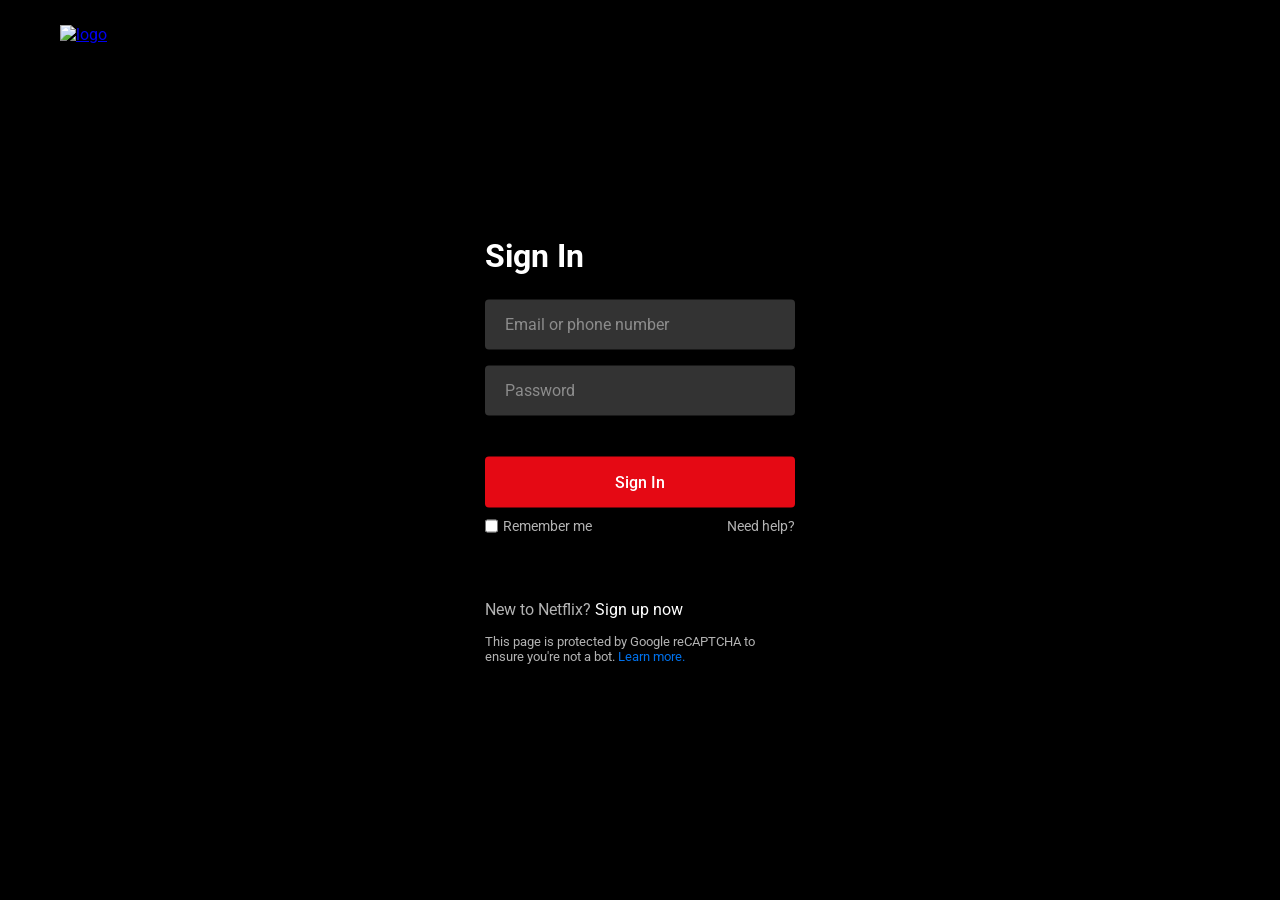
==== login/index.html @ cd2f58f1 "Add files via upload" ====
<!DOCTYPE html>
<!-- Coding By CodingNepal - www.codingnepalweb.com -->
<html lang="en">
<head>
    <meta charset="UTF-8">
    <meta name="viewport" content="width=device-width, initial-scale=1.0">
    <title>Netflix Login Page | CodingNepal</title>
    <link rel="stylesheet" href="style.css">
</head>
<body>
    <nav>
        <a href="#"><img src="images/logo.svg" alt="logo"></a>
    </nav>
    <div class="form-wrapper">
        <h2>Sign In</h2>
        <form action="#">
            <div class="form-control">
                <input type="text" required>
                <label>Email or phone number</label>
            </div>
            <div class="form-control">
                <input type="password" required>
                <label>Password</label>
            </div>
            <button type="submit">Sign In</button>
            <div class="form-help"> 
                <div class="remember-me">
                    <input type="checkbox" id="remember-me">
                    <label for="remember-me">Remember me</label>
                </div>
                <a href="#">Need help?</a>
            </div>
        </form>
        <p>New to Netflix? <a href="#">Sign up now</a></p>
        <small>
            This page is protected by Google reCAPTCHA to ensure you're not a bot. 
            <a href="#">Learn more.</a>
        </small>
    </div>
</body>
</html>
---- login/style.css ----
@import url("https://fonts.googleapis.com/css2?family=Roboto:wght@400;500;600;700&display=swap");

* {
    margin: 0;
    padding: 0;
    box-sizing: border-box;
    font-family: 'Roboto', sans-serif;
}

body {
    background: #000;
}

body::before {
    content: "";
    position: absolute;
    left: 0;
    top: 0;
    opacity: 0.5;
    width: 100%;
    height: 100%;
    background: url("images/hero-img.jpg");
    background-position: center;
}

nav {
    position: fixed;
    padding: 25px 60px;
    z-index: 1;
}

nav a img {
    width: 167px;
}

.form-wrapper {
    position: absolute;
    left: 50%;
    top: 50%;
    border-radius: 4px;
    padding: 70px;
    width: 450px;
    transform: translate(-50%, -50%);
    background: rgba(0, 0, 0, .75);
}

.form-wrapper h2 {
    color: #fff;
    font-size: 2rem;
}

.form-wrapper form {
    margin: 25px 0 65px;
}

form .form-control {
    height: 50px;
    position: relative;
    margin-bottom: 16px;
}

.form-control input {
    height: 100%;
    width: 100%;
    background: #333;
    border: none;
    outline: none;
    border-radius: 4px;
    color: #fff;
    font-size: 1rem;
    padding: 0 20px;
}

.form-control input:is(:focus, :valid) {
    background: #444;
    padding: 16px 20px 0;
}

.form-control label {
    position: absolute;
    left: 20px;
    top: 50%;
    transform: translateY(-50%);
    font-size: 1rem;
    pointer-events: none;
    color: #8c8c8c;
    transition: all 0.1s ease;
}

.form-control input:is(:focus, :valid)~label {
    font-size: 0.75rem;
    transform: translateY(-130%);
}

form button {
    width: 100%;
    padding: 16px 0;
    font-size: 1rem;
    background: #e50914;
    color: #fff;
    font-weight: 500;
    border-radius: 4px;
    border: none;
    outline: none;
    margin: 25px 0 10px;
    cursor: pointer;
    transition: 0.1s ease;
}

form button:hover {
    background: #c40812;
}

.form-wrapper a {
    text-decoration: none;
}

.form-wrapper a:hover {
    text-decoration: underline;
}

.form-wrapper :where(label, p, small, a) {
    color: #b3b3b3;
}

form .form-help {
    display: flex;
    justify-content: space-between;
}

form .remember-me {
    display: flex;
}

form .remember-me input {
    margin-right: 5px;
    accent-color: #b3b3b3;
}

form .form-help :where(label, a) {
    font-size: 0.9rem;
}

.form-wrapper p a {
    color: #fff;
}

.form-wrapper small {
    display: block;
    margin-top: 15px;
    color: #b3b3b3;
}

.form-wrapper small a {
    color: #0071eb;
}

@media (max-width: 740px) {
    body::before {
        display: none;
    }

    nav, .form-wrapper {
        padding: 20px;
    }

    nav a img {
        width: 140px;
    }

    .form-wrapper {
        width: 100%;
        top: 43%;
    }

    .form-wrapper form {
        margin: 25px 0 40px;
    }
}
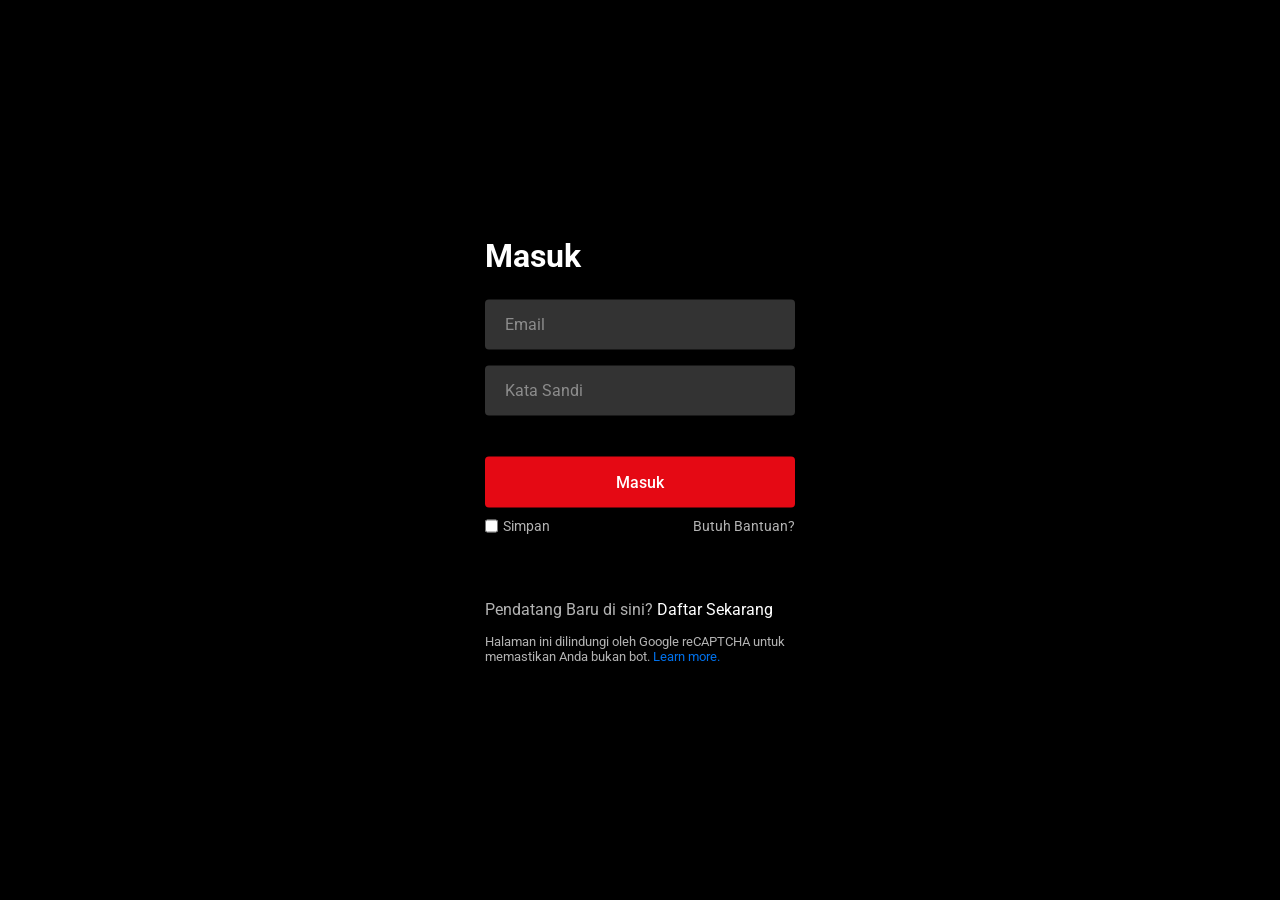
==== commit f3554e99: "Update index.html" ====
--- a/login/index.html
+++ b/login/index.html
@@ -4,38 +4,35 @@
 <head>
     <meta charset="UTF-8">
     <meta name="viewport" content="width=device-width, initial-scale=1.0">
-    <title>Netflix Login Page | CodingNepal</title>
+    <title>Masuk - Tisa Resto Jogja</title>
     <link rel="stylesheet" href="style.css">
 </head>
 <body>
-    <nav>
-        <a href="#"><img src="images/logo.svg" alt="logo"></a>
-    </nav>
     <div class="form-wrapper">
-        <h2>Sign In</h2>
+        <h2>Masuk</h2>
         <form action="#">
             <div class="form-control">
                 <input type="text" required>
-                <label>Email or phone number</label>
+                <label>Email</label>
             </div>
             <div class="form-control">
                 <input type="password" required>
-                <label>Password</label>
+                <label>Kata Sandi</label>
             </div>
-            <button type="submit">Sign In</button>
+            <button type="submit">Masuk</button>
             <div class="form-help"> 
                 <div class="remember-me">
                     <input type="checkbox" id="remember-me">
-                    <label for="remember-me">Remember me</label>
+                    <label for="remember-me">Simpan</label>
                 </div>
-                <a href="#">Need help?</a>
+                <a href="#">Butuh Bantuan?</a>
             </div>
         </form>
-        <p>New to Netflix? <a href="#">Sign up now</a></p>
+        <p>Pendatang Baru di sini? <a href="#">Daftar Sekarang</a></p>
         <small>
-            This page is protected by Google reCAPTCHA to ensure you're not a bot. 
+                Halaman ini dilindungi oleh Google reCAPTCHA untuk memastikan Anda bukan bot.
             <a href="#">Learn more.</a>
         </small>
     </div>
 </body>
-</html>+</html>
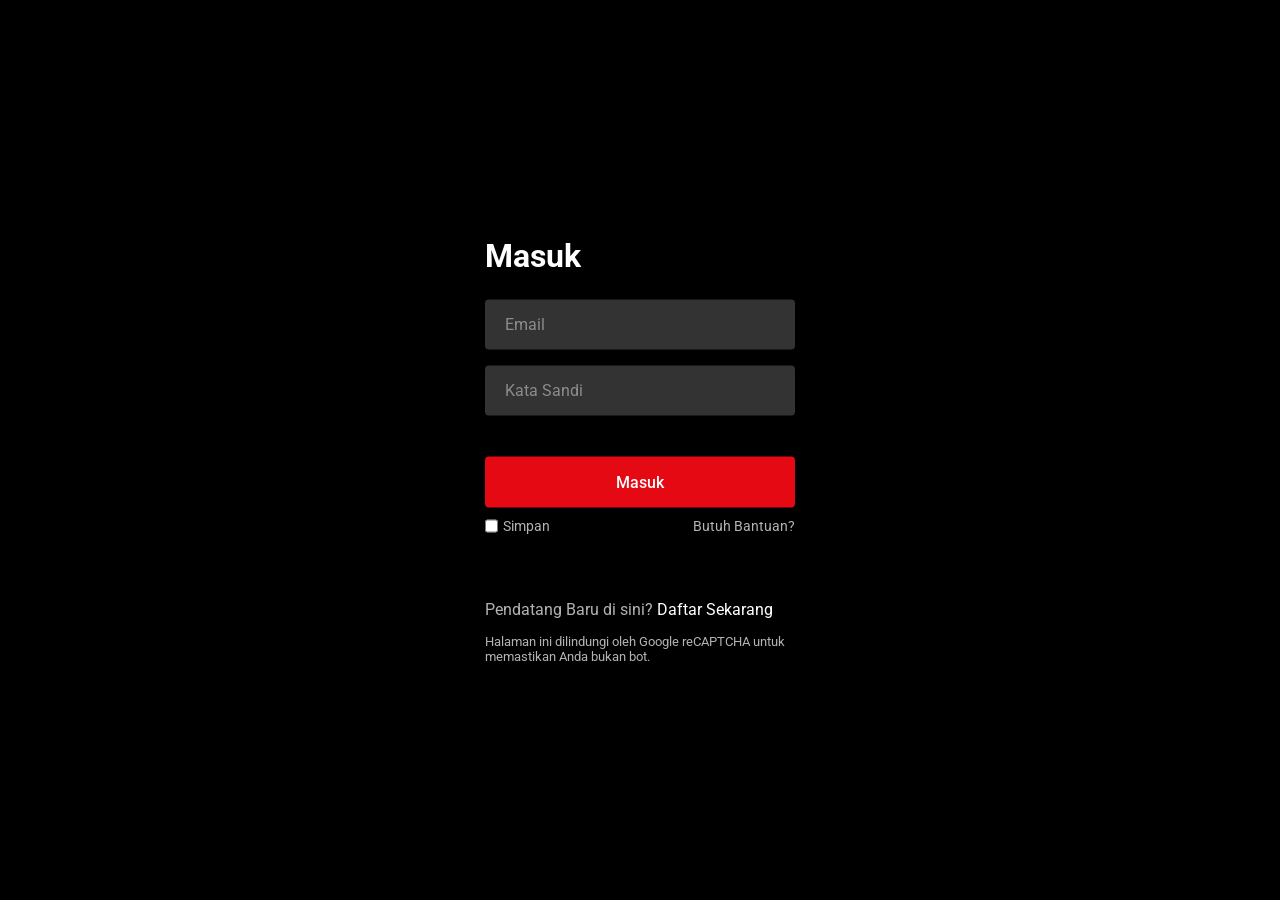
==== commit 30b06e10: "Update index.html" ====
--- a/login/index.html
+++ b/login/index.html
@@ -31,7 +31,6 @@
         <p>Pendatang Baru di sini? <a href="#">Daftar Sekarang</a></p>
         <small>
                 Halaman ini dilindungi oleh Google reCAPTCHA untuk memastikan Anda bukan bot.
-            <a href="#">Learn more.</a>
         </small>
     </div>
 </body>
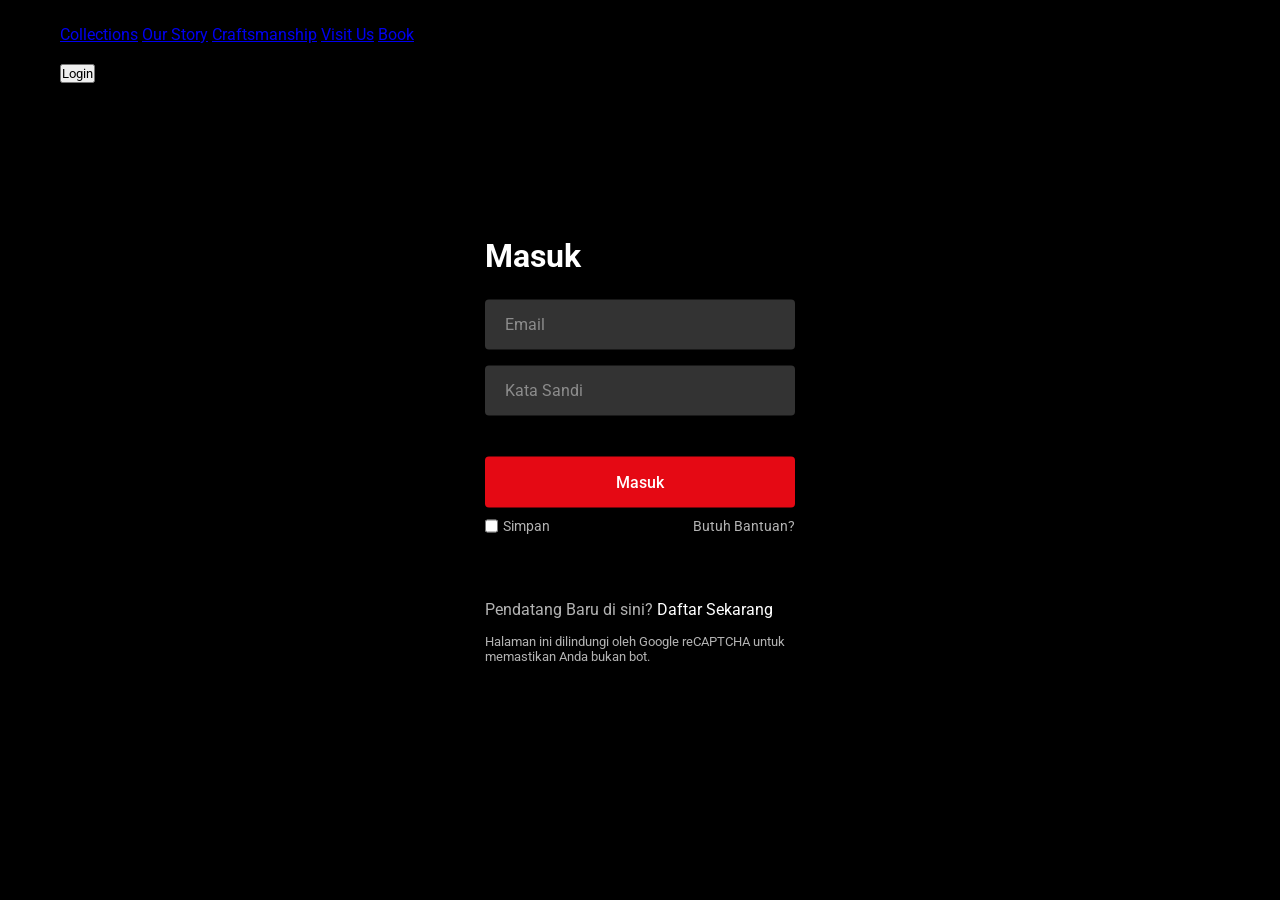
==== commit f909ca68: "Update index.html" ====
--- a/login/index.html
+++ b/login/index.html
@@ -33,5 +33,18 @@
                 Halaman ini dilindungi oleh Google reCAPTCHA untuk memastikan Anda bukan bot.
         </small>
     </div>
+    <nav class="nav-main">
+        <a href="#collections">Collections</a>
+        <a href="#story">Our Story</a>
+        <a href="#craftsmanship">Craftsmanship</a>
+        <a href="#contact">Visit Us</a>
+        <a href="#contact" class="nav-cta">Book </a>
+        <p id="userInfo">Belum login</p>
+<div id="authArea">
+    <button onclick="goLogin()" class="nav-cta">Login</button>
+</div>
+    </footer>
+    <scrip src="templatemo-maison-doree.js"></scrip>
+      <scrip src="js/login.js"></scrip>
 </body>
 </html>
--- a/login/style.css
+++ b/login/style.css
@@ -176,4 +176,17 @@
     .form-wrapper form {
         margin: 25px 0 40px;
     }
-}+}
+
+#message{
+    background: #ff4e4e;
+    color: white;
+    text-align: 20px;
+}
+#alertBox{
+    pisition: fixed;
+    top: 20px;
+    left: 50%;
+    transform: translateX(-50%);
+    z-index: 999;
+}
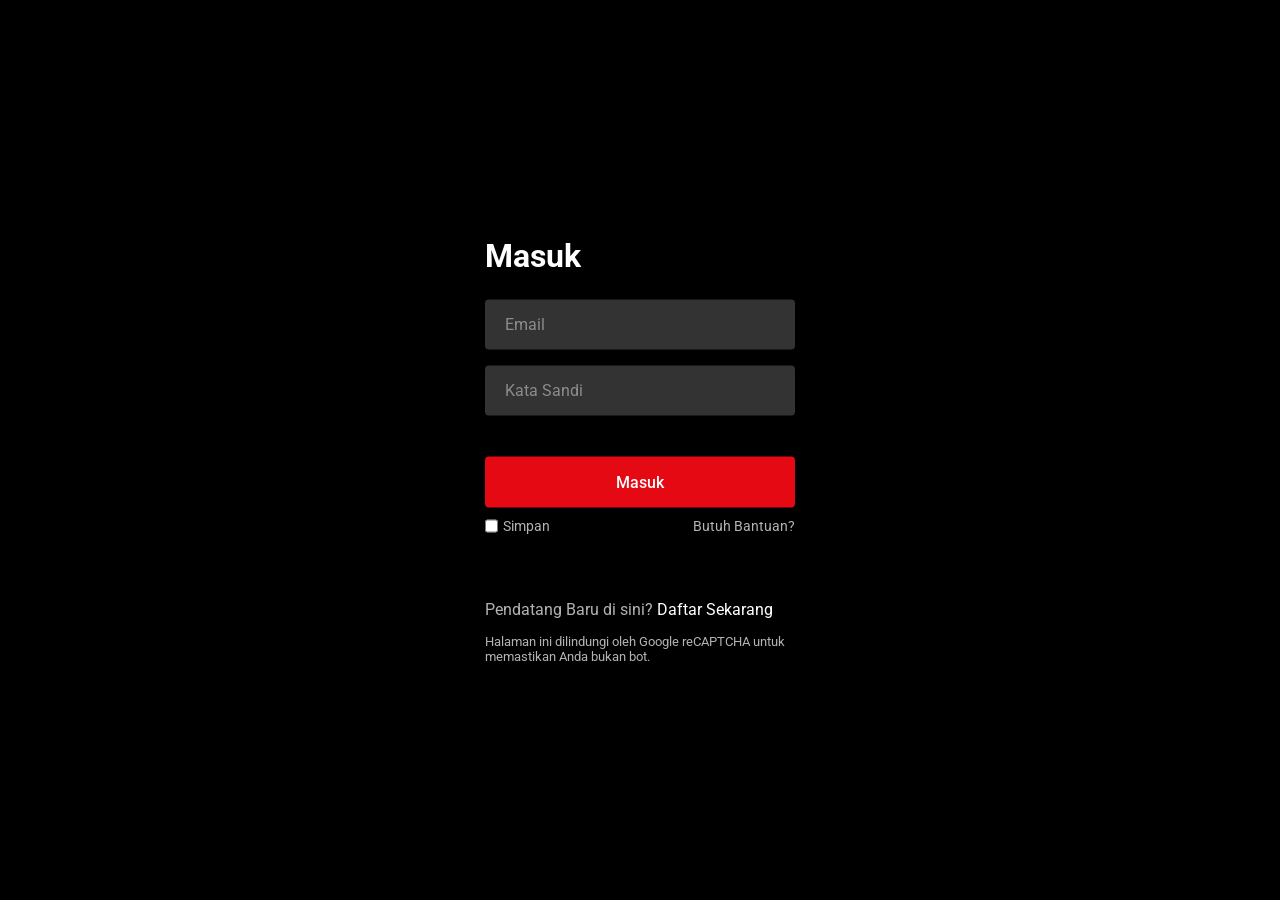
==== commit d8514564: "Update index.html" ====
--- a/login/index.html
+++ b/login/index.html
@@ -33,18 +33,8 @@
                 Halaman ini dilindungi oleh Google reCAPTCHA untuk memastikan Anda bukan bot.
         </small>
     </div>
-    <nav class="nav-main">
-        <a href="#collections">Collections</a>
-        <a href="#story">Our Story</a>
-        <a href="#craftsmanship">Craftsmanship</a>
-        <a href="#contact">Visit Us</a>
-        <a href="#contact" class="nav-cta">Book </a>
-        <p id="userInfo">Belum login</p>
-<div id="authArea">
-    <button onclick="goLogin()" class="nav-cta">Login</button>
 </div>
-    </footer>
-    <scrip src="templatemo-maison-doree.js"></scrip>
-      <scrip src="js/login.js"></scrip>
+   
+<scrip src="js/login.js"></scrip>
 </body>
 </html>
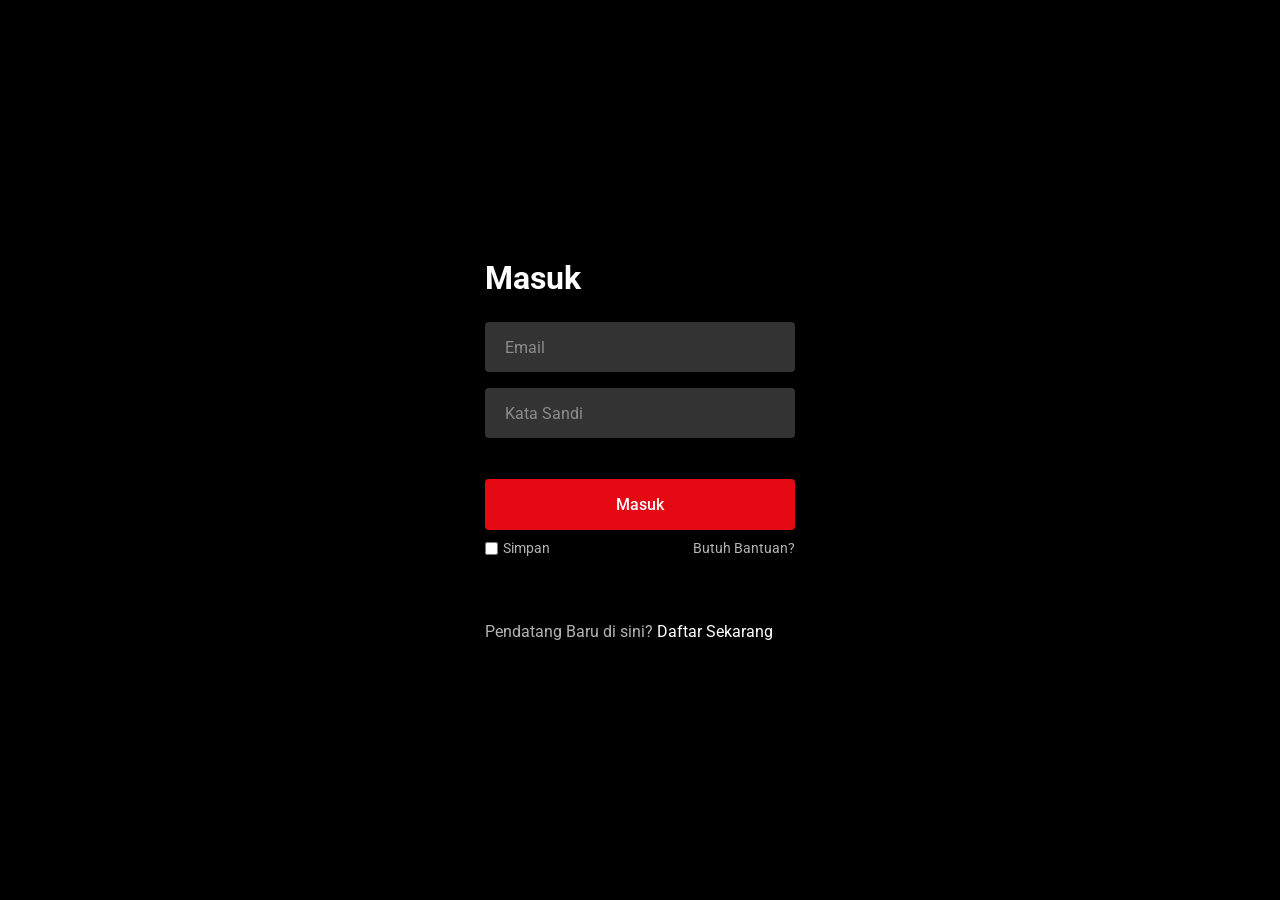
==== commit 91a324a7: "Update index.html" ====
--- a/login/index.html
+++ b/login/index.html
@@ -29,12 +29,9 @@
             </div>
         </form>
         <p>Pendatang Baru di sini? <a href="#">Daftar Sekarang</a></p>
-        <small>
-                Halaman ini dilindungi oleh Google reCAPTCHA untuk memastikan Anda bukan bot.
-        </small>
     </div>
 </div>
-   
+</form>  
 <scrip src="js/login.js"></scrip>
 </body>
 </html>
